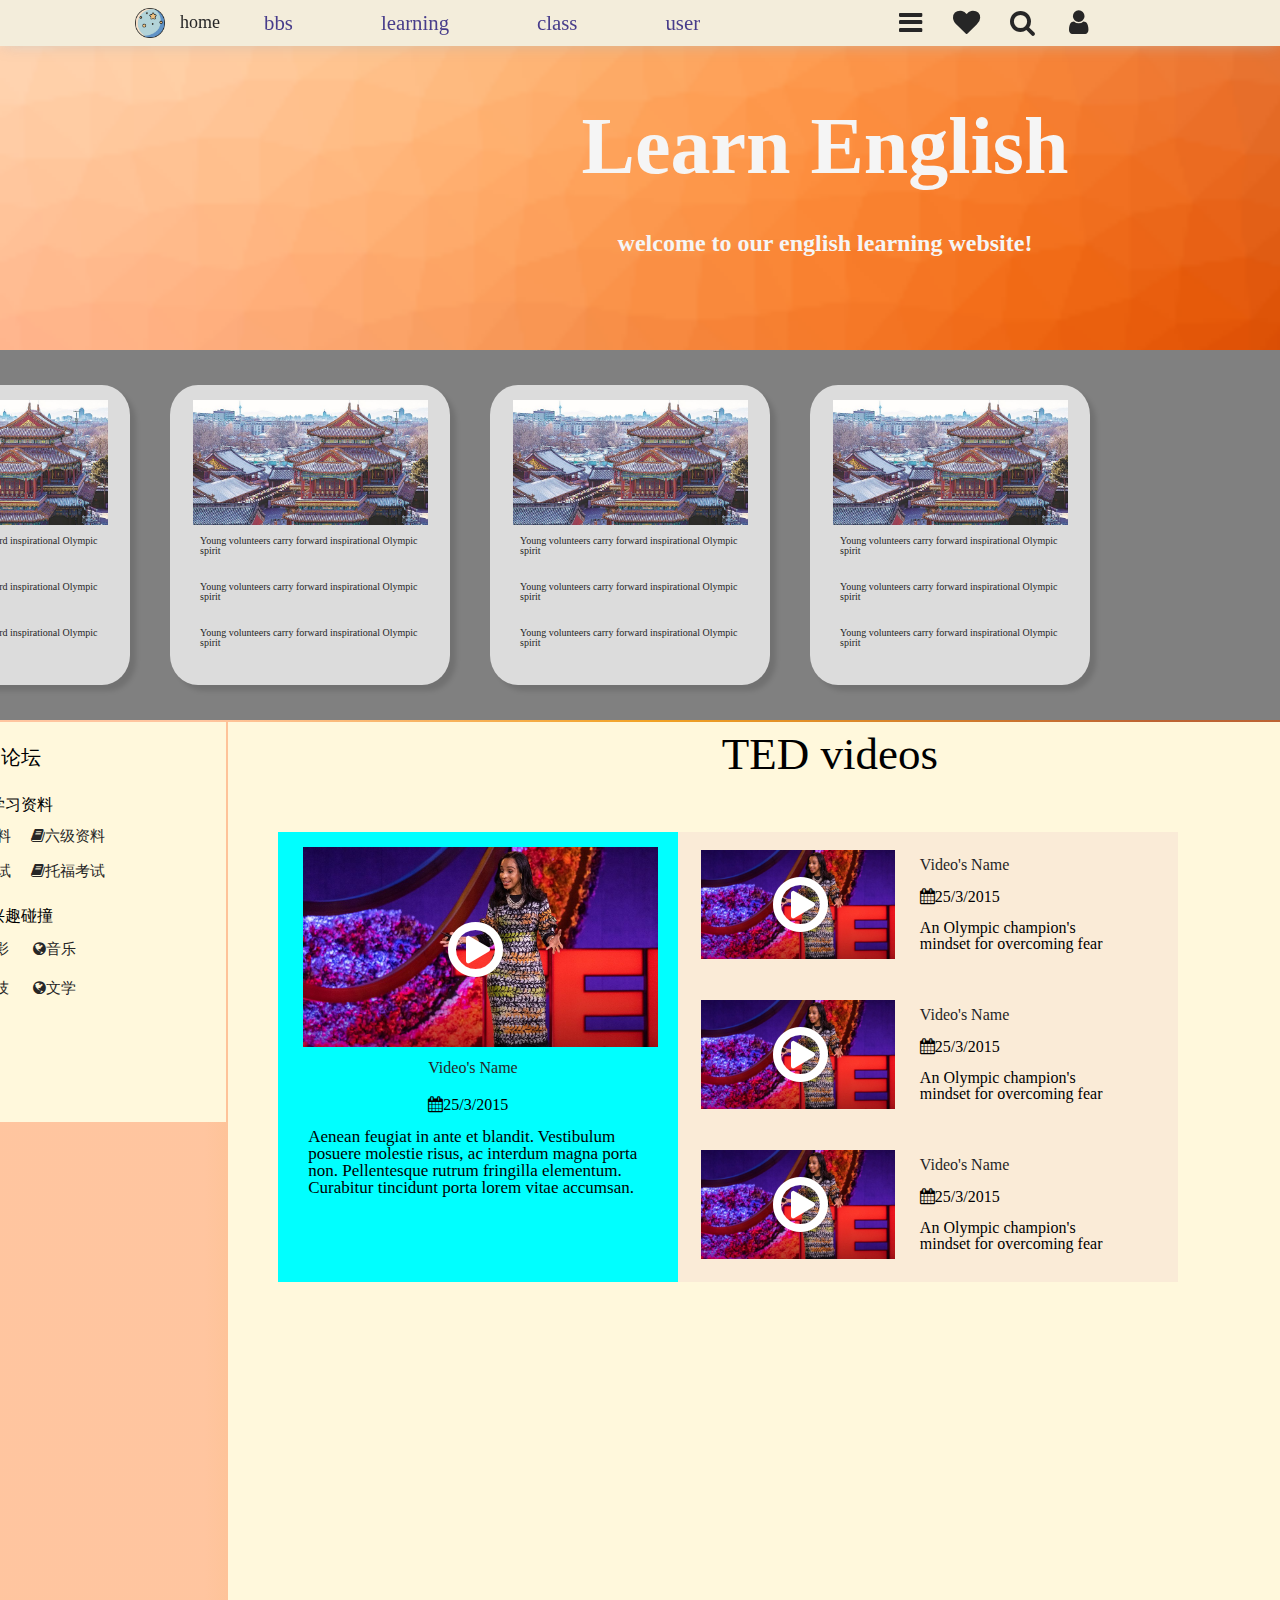
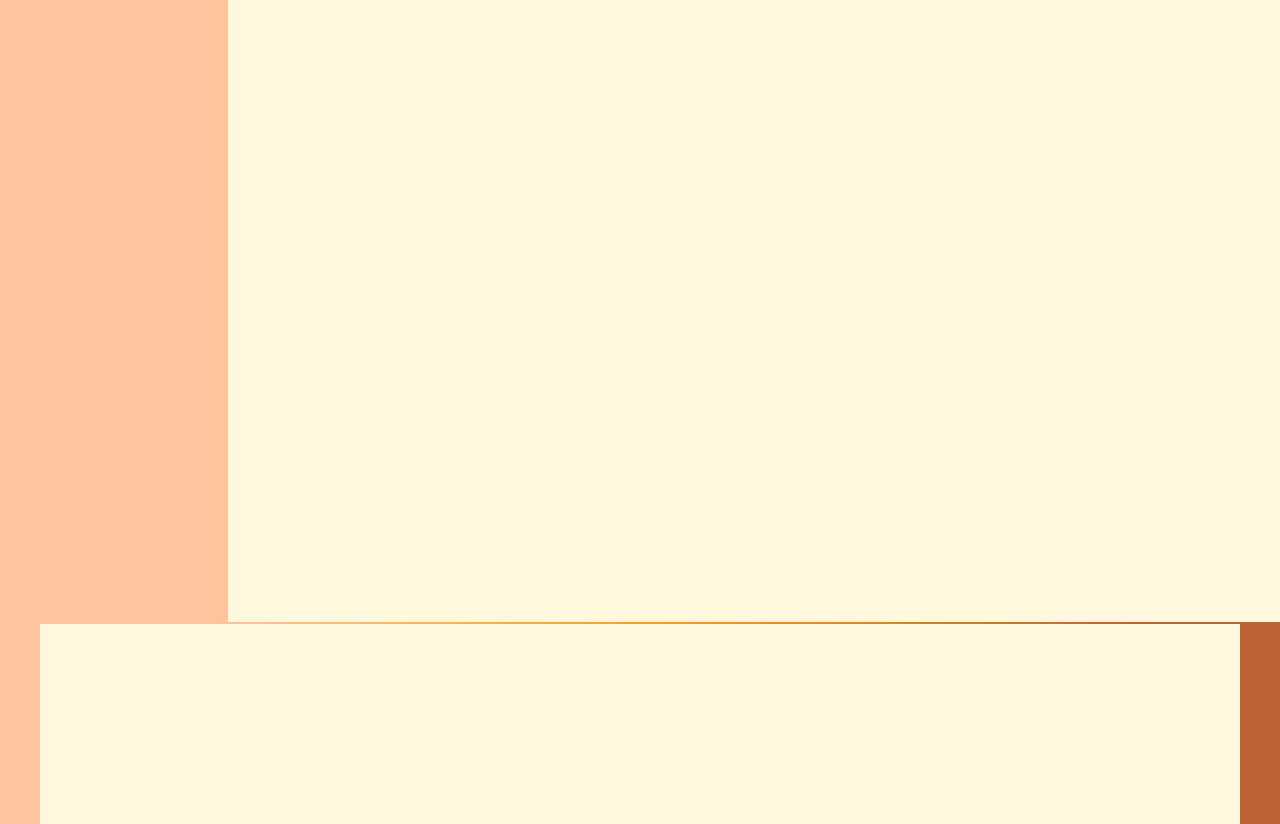
==== templates/index.html @ 315d1d5c "5.22 update" ====
<!DOCTYPE html>
<html lang="en">
<head>
    <meta charset="UTF-8">
    <meta http-equiv="X-UA-Compatible" content="IE=edge">
    <meta name="viewport" content="width=device-width, initial-scale=1.0">
    <link rel="stylesheet" href="css/reset.css">
    <link rel="stylesheet" href="css/font-awesome.css">
    <title>英语学习平台</title>
    <script>

        

    </script>
    <style>
        body{
            background: rgb(255,189,146);
background: linear-gradient(90deg, rgba(255,189,146,0.88) 16%, rgba(239,147,0,0.8580474426098564) 51%, rgba(177,72,16,0.85) 90%);
        }
        :root{
            --orange:rgb(100,100,100)

        }

        * {
            box-sizing: border-box;
            margin: 0;
            padding: 0;
            }
        
            a {
            color: #262626;
            text-decoration: none;
            }

            ul {
            list-style: none;
            }


        /* Nav */
            .main-nav {
            position:fixed;
            top:0; left:0; right:0;
            display: flex;
            align-items: center;
            justify-content: space-between;
            height: 46px;
            padding: 20px 150px 20px 120px;
            z-index:1000;
            font-size: 18px;
            align-content: center;
            background-color:rgb(243, 237, 219);
            -webkit-box-shadow: 0px -1px 17px -2px rgba(189,189,189,0.82);
            -moz-box-shadow: 0px -1px 17px -2px rgba(189,189,189,0.82);
            box-shadow: 0px -1px 17px -2px rgba(189,189,189,0.82);

            }



            .main-nav .logo {
            width: 60px;
            padding:10px;
            color:blue;
            }

            
             .logo i{
                 width:10px;
                color:green;
            }

            .main-nav ul {
            display: flex;
            }

            .main-nav ul li {
            padding: 0 20px;
            }

            .main-nav ul li a {
                padding-bottom: 2px;
                font-size:1.3rem;
                border-radius:.5rem;
                padding:.5rem 1.5rem;
                color:darkslateblue;
            }

            .main-nav ul li a:hover {
                border-bottom: 2px solid lightgrey;
                color:#fff;
                background:darkorange;
            }

            .main-nav ul.main-menu {
            flex: 1;
            margin-left: 20px;
            width:800px;
            margin:0px auto;
            }

            .main-nav .icons{
                display:flex;
                font-size:1.7rem;
                border-radius:0.5rem;
                padding:.5rem 1rem;
            }



            .main-nav .icons a{
                cursor:pointer;
                line-height:2.5rem;
                text-align:center;
                margin-right:1rem;
                width:2.5rem;
                font-size:1.7rem;
                border-radius: 30%;

            }

            .main-nav .icons a:hover{
                background-color: lightgray;
            }


            .bg {
            background: url('images/pic3.png');
            color:white;
            background-size: cover;
            background-position: center;
            height:400px;
            width: 1400px;
            }

            .bg {
                display: grid;
                grid-gap: 20px;
                grid-template-areas:
                    'showcase showcase top-box-a'
                    'showcase showcase top-box-b';
                }

                /* Showcase */
            .bg1 {
                grid-area: showcase;
                height: 350px;
                width: 1650px;
                background: url('images/pic3.png');
                background-size: cover;
                background-position: center;
                padding: 60px 20px 20px 20px;
                display: flex;
                flex-direction: column;
                align-items: start;
                justify-content: center;
                text-align: center;
                align-items: center;
                margin:0px auto;
                font-weight:550;
                }

            .bg1 h1{

                font-size: 5rem;
                margin-bottom: 0;
                color: whitesmoke;
            }

            .bg1 p {
                color:azure;
                font-size: 1.5rem;
                margin-top: 15px;
                color:whitesmoke;
                padding:30px;
                }

            .videos{
                display:grid;
                width:900px;
                height:400px;
                grid-template-columns: 1fr 1fr;
                grid-template-rows:1fr 1fr;

                gap:10px;
                align-items:center;
                justify-items:center;
            }

            
            .layout{
                height:1500px;
                width:1200px;
                margin:0px auto;
                display:grid;
                grid-template-areas:"header header header""sidebar content content""footer footer footer";
                align-items:start;
                justify-items: center;
                justify-content: center;
                grid-template-columns:1fr 2fr 1fr;
                grid-template-rows: 1fr 2fr 1fr;
                gap:2px;
            }

            header{
                height:370px;
                width:1650px;
                grid-area:header;
                border:10px;
                border-color: black;
                background-color: gray;

            }

            main{
                height:1500px;
                width:1237px;
                grid-area:content;
                border:3px;
                background-color: cornsilk;
                border-color: cornsilk;
            }

            aside{
                height:400px;
                width:411px;
                grid-area:sidebar;
                border:3px;
                background-color: cornsilk;

            }

            footer{
                height:200px;
                width:1200px;
                grid-area:footer;
                border:3px;
                background-color: cornsilk;
                border-color: black;
            }

            .icon{
                font-family: FontAwesome;
            }


            .cards{
            display:flex;
            padding:15px;
        
        }
        
        .card{
            background-color: gainsboro;
            width:280px;
            height:300px;
            display:flex;   
            flex-direction:column;
            margin:20px;
            -webkit-box-shadow: 6px 6px 5px 0px rgba(0,0,0,0.12);
            -moz-box-shadow: 6px 6px 5px 0px rgba(0,0,0,0.12);
            box-shadow: 6px 6px 5px 0px rgba(0,0,0,0.12);
            border-radius: 10%;
        }


        .card a img {
            height:125px;
            position:absolute;
            clip:rect(0px 235px 200px 00px);

        }

        .card-pic{
            width:245px;
            height:135px;
            margin:0px auto;
            padding:15px 10px 3px 5px;
        }

        .title{
            width:240px;
            margin:0px auto;
            padding:16px 10px 10px 10px;
            font-size: 10px;
        }

        .title a:hover{
            /* border-bottom: 1px solid gray; */
            color:rgb(16, 128, 240);
            font-size:12px;
            font-weight:550;
        }

        /* 论坛区css */

        .aside{
            display:flex;
            flex-direction: column;
            align-items: start;
            justify-content: center;
            text-align: center;
            align-items: center;
        }

        .forum{
            font-size: 20px;
            margin-bottom: 25px;
            margin-top: 25px;
        }

        .study,.fun{
            display:grid;
            align-items:start;
            justify-items: center;
            grid-template-columns:1fr 1fr;
            grid-template-rows: 1fr 1fr;
            margin-bottom:15px;

        }
        .study-title,.fun-title{
            margin:5px;
        }

        .study a{
            margin:10px;
            font-size: 15px;
        }
        .fun a{
            margin:12px;
            font-size: 15px;
        }


        /* 视频区css */
        .videos{
            display:grid;
            grid-template-columns:380px 380px;
            grid-template-rows:260px 200px;
            padding:50px 50px;
            justify-items: center;
            justify-content: center;
            align-items: start;
            }

            .video{
            width:450px;
            height:250px;
            }



            .video-list{
            display:flex;
            margin:0px margin;
            padding:50px;
        }

        .video-big{
            position:relative;
            width:400px;
            height:450px;
            background-color: aqua;
        }

        .video-big img{
            margin:15px 25px 5px 25px;
            width:355px;
        }

        .video-big a i{
            position:absolute;
            top: 85px;
            left:170px;

        }

        .video-big .more{
            padding:0px 30px 10px 30px;
            font-size: 17px;
        }

        .video-big .vid-name,.info{
            padding:5px 20px 15px 150px;
        }

        .video-big:hover img {
                -webkit-transform:scale(1.05); /* Safari and Chrome */
                -moz-transform:scale(1.05); /* Firefox */
                -ms-transform:scale(1.05); /* IE 9 */
                -o-transform:scale(1.05); /* Opera */
                transform:scale(1.05);
            }

        .video-small{
            display:flex;
        }

        .video-small{
            position:relative;
            display:flex;
            width:500px;
            height:150px ;
            background-color: antiquewhite;
        }
        .video-small img{
            height:125px;
            margin:10px;
            padding:8px 5px 8px 13px;
        }

        .video-small:hover img {
                -webkit-transform:scale(1.05); /* Safari and Chrome */
                -moz-transform:scale(1.05); /* Firefox */
                -ms-transform:scale(1.05); /* IE 9 */
                -o-transform:scale(1.05); /* Opera */
                transform:scale(1.05);
                z-index: 100;
            }

        .video-small .more{
            width:200px;
            height:125px;
            display:flex;
            flex-direction: column;
            float:left;
            margin:10px;
            justify-content: space-evenly;

        }

        .video-small a i{
            position:absolute;
            top:40px;
            left:95px;
            color:#fff;
        }

        .video-small a i:hover{
            position:absolute;
            top:40px;
            left:95px;
            color:#fff;
            opacity: 1;
            z-index: 500;

        }

        .ted-title{
            font-size: 45px;
            width:250px;
            height:40px;
            margin:10px auto;

        }


            



    </style>
</head>
<body>
    <div class="container">
        <!-- Nav -->
        
        <nav class="main-nav">
          <img src="images/pic1.webp" alt="logo" class="logo">
          <!-- <a href class="logo"><i class="fas-fa-untensils"></i>English</a> -->
    
          <ul class="main-menu">
            <a href="#home" class="active">home</a>
            <li><a href="#">bbs</a></li>
            <li><a href="#">learning</a></li>
            <li><a href="#">class</a></li>
            <li><a href="#">user</a></li>
          </ul>
    
          <div class="icons">
              <a href="#" class="fa fa-bars" id="menu-bars"></a>
              <a href="#" class="fa fa-heart" id="heart"></a>
              <a href="#" class="fa fa-search" id="search-icon"></a>
              <a href="#" class="fa fa-user"></a>
          </div>
        </nav>

        <div class="bg1">
            <h1>Learn English</h1>
            <p>welcome to our english learning website!</p>
        </div>


        
        <div class="layout">
            <header>
                <div class="header">
                    <div class="article-cards">
                        <div class="cards">

                            <div class="card">
                                <a href="#"  class="card-pic">
                                    <img width=250px src="images/article7.jpg" alt="文章1" class="article">
                                </a>
                                <li class="title">
                                    <a href="#">Young volunteers carry forward inspirational Olympic spirit</a>
                                </li>
                                <li class="title">
                                    <a href="#">Young volunteers carry forward inspirational Olympic spirit</a>
                                </li>
                                <li class="title">
                                    <a href="#">Young volunteers carry forward inspirational Olympic spirit</a>
                                </li>
                         
                            </div>
                            <div class="card">
                                <a href="#"  class="card-pic">
                                    <img width=250px src="images/article7.jpg" alt="文章1" class="article">
                                </a>
                                <li class="title">
                                    <a href="#">Young volunteers carry forward inspirational Olympic spirit</a>
                                </li>
                                <li class="title">
                                    <a href="#">Young volunteers carry forward inspirational Olympic spirit</a>
                                </li>
                                <li class="title">
                                    <a href="#">Young volunteers carry forward inspirational Olympic spirit</a>
                                </li>
                         
                            </div>
                            <div class="card">
                                <a href="#"  class="card-pic">
                                    <img width=250px src="images/article7.jpg" alt="文章1" class="article">
                                </a>
                                <li class="title">
                                    <a href="#">Young volunteers carry forward inspirational Olympic spirit</a>
                                </li>
                                <li class="title">
                                    <a href="#">Young volunteers carry forward inspirational Olympic spirit</a>
                                </li>
                                <li class="title">
                                    <a href="#">Young volunteers carry forward inspirational Olympic spirit</a>
                                </li>
                         
                            </div>
                            <div class="card">
                                <a href="#"  class="card-pic">
                                    <img width=250px src="images/article7.jpg" alt="文章1" class="article">
                                </a>
                                <li class="title">
                                    <a href="#">Young volunteers carry forward inspirational Olympic spirit</a>
                                </li>
                                <li class="title">
                                    <a href="#">Young volunteers carry forward inspirational Olympic spirit</a>
                                </li>
                                <li class="title">
                                    <a href="#">Young volunteers carry forward inspirational Olympic spirit</a>
                                </li>
                         
                            </div>
                </div>
            </header>
            <aside>
                <div class="aside">
                    <h1 class="forum">论坛</h1>
                    <div class="study-title">学习资料</div>
                    <div class="study">
                        <a href="#" class="fa fa-book">四级资料</a>
                        <a href="#" class="fa fa-book">六级资料</a>
                        <a href="#" class="fa fa-book">雅思考试</a>
                        <a href="#" class="fa fa-book">托福考试</a>
                        
                    </div>
                    <div class="fun-title">兴趣碰撞</div>
                    <div class="fun">
                        <a href="#" class="fa fa-globe">电影</a>
                        <a href="#" class="fa fa-globe">音乐</a>
                        <a href="#" class="fa fa-globe">科技</a>
                        <a href="#" class="fa fa-globe">文学</a>

                    </div>
                

                </div>
            </aside>
            <main>
                <div class="main">

                    <div class="video-cards">
                        <div class="ted-title">TED videos</div>
                        <div class="video-list">
                            <div class="video-big">
                                <a href="#">
                                    <i class="fa fa-play-circle-o fa-4x" style="color: #fff"></i>
                                    <img src="images/ted3.jpg" />
                                </a>
                                <h3 class="vid-name"><a href="#">Video's Name</a></h3>
                                <div class="info">
                                    <span><i class="fa fa-calendar"></i>25/3/2015</span> 
                                </div>
                                <p class="more">Aenean feugiat in ante et blandit. Vestibulum posuere molestie risus, ac interdum magna porta non. Pellentesque rutrum fringilla elementum. Curabitur tincidunt porta lorem vitae accumsan.</p>
                            </div>
                            <div class="videos-small">
                                <div class="video-small">
                                    <a href="#">
                                        <i class="fa fa-play-circle-o fa-4x" style="color: rgb(255, 255, 255)"></i>
                                        <img src="images/ted3.jpg" />
                                    </a>
                                    <div class="more">
                                        <h3 class="vid-name"><a href="#">Video's Name</a></h3>
                                        <span><i class="fa fa-calendar"></i>25/3/2015</span>
                                        <p>An Olympic champion's mindset for overcoming fear</p>
                                    </div>
                
                                </div>
                                <div class="video-small">
                                    <a href="#">
                                        <i class="fa fa-play-circle-o fa-4x"></i>
                                        <img src="images/ted3.jpg" />
                                    </a>
                
                                    <div class="more">
                                        <h3 class="vid-name"><a href="#">Video's Name</a></h3>
                                        <span><i class="fa fa-calendar"></i>25/3/2015</span>
                                        <p>An Olympic champion's mindset for overcoming fear</p>
                                    </div>
                
                                </div>
                                <div class="video-small">
                                    <a href="#">
                                        <i class="fa fa-play-circle-o fa-4x" style="color: #fff"></i>
                                        <img src="images/ted3.jpg" />
                                    </a>
                                    <div class="more">
                                        <h3 class="vid-name"><a href="#">Video's Name</a></h3>
                                        <span><i class="fa fa-calendar"></i>25/3/2015</span>
                                        <p>An Olympic champion's mindset for overcoming fear</p>
                                    </div>
                
                                </div>
                            </div>
                        </div>
                    </div>
                    <div class="videos">
                        <div class="video video1">
                          <iframe src="//player.bilibili.com/player.html?aid=4190492&bvid=BV13s411X7Hc&cid=6771553&page=1&as_wide=0&high_quality=1&danmaku=0" scrolling="auto" border="0"  width="80%" height="250" frameborder="0" >
                          </iframe>
                        </div>
                        <div class="video video2">
                          <iframe src="//player.bilibili.com/player.html?aid=4190492&bvid=BV13s411X7Hc&cid=6771553&page=1&as_wide=0&high_quality=1&danmaku=0" scrolling="yes" border="0"  width="80%" height="250" frameborder="0" >
                          </iframe>
                        </div>
                        <div class="video video3">
                          <iframe src="//player.bilibili.com/player.html?aid=4190492&bvid=BV13s411X7Hc&cid=6771553&page=1&as_wide=0&high_quality=1&danmaku=0" scrolling="yes" border="0"  width="80%" height="250" frameborder="0" >
                          </iframe>
                      </div>
                        <div class="video video4">
                          <iframe src="//player.bilibili.com/player.html?aid=4190492&bvid=BV13s411X7Hc&cid=6771553&page=1&as_wide=0&high_quality=1&danmaku=0" scrolling="yes" border="0"  width="80%" height="250" frameborder="0" >
                           </iframe>
                        </div>
                    </div>
                </div>
            </main>
            <footer>
                <div class="footer">

                </div>
            </footer>


        </div>

</body>
</html>
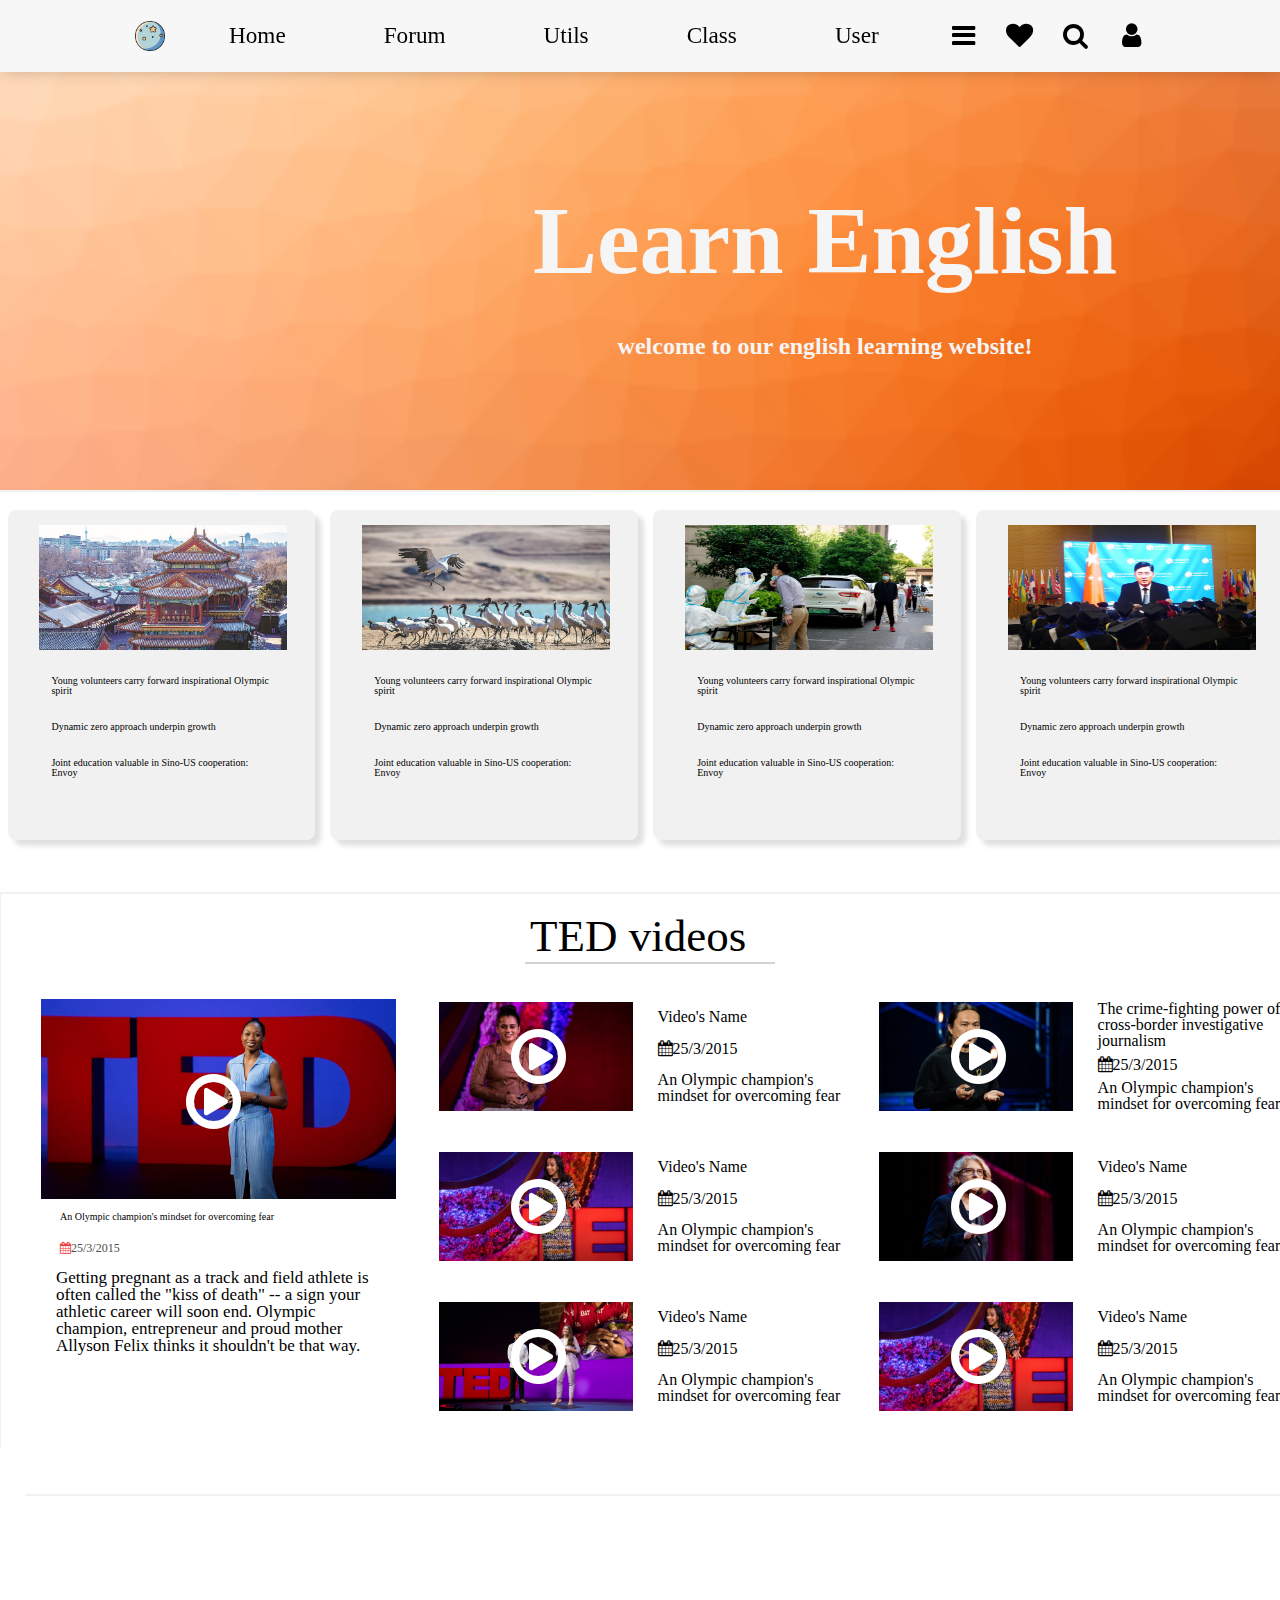
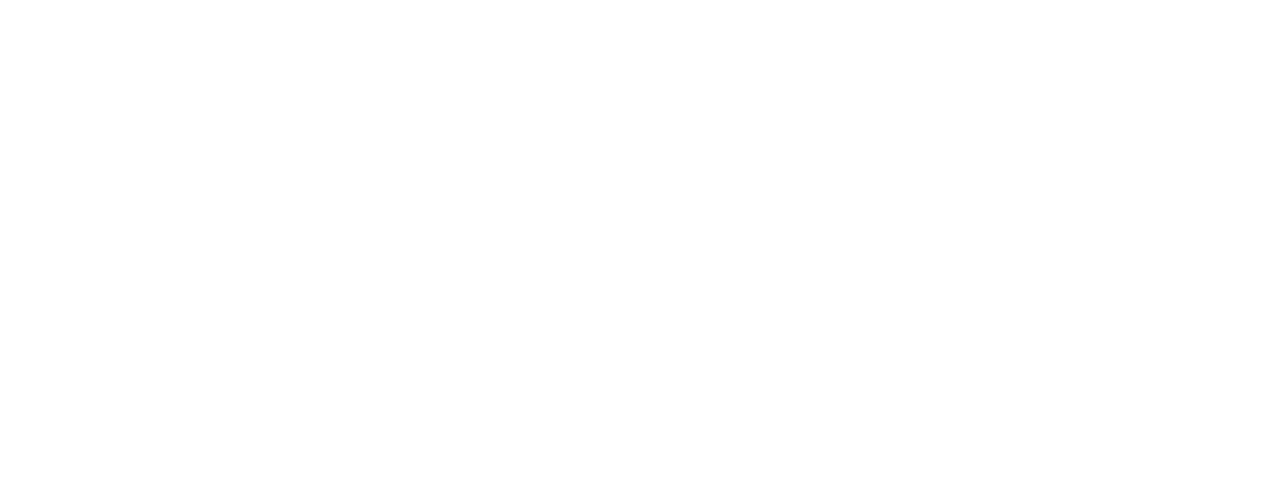
==== commit af2ff706: "new html" ====
--- a/templates/index.html
+++ b/templates/index.html
@@ -6,461 +6,11 @@
     <meta name="viewport" content="width=device-width, initial-scale=1.0">
     <link rel="stylesheet" href="css/reset.css">
     <link rel="stylesheet" href="css/font-awesome.css">
-    <title>英语学习平台</title>
-    <script>
-
-        
-
-    </script>
-    <style>
-        body{
-            background: rgb(255,189,146);
-background: linear-gradient(90deg, rgba(255,189,146,0.88) 16%, rgba(239,147,0,0.8580474426098564) 51%, rgba(177,72,16,0.85) 90%);
-        }
-        :root{
-            --orange:rgb(100,100,100)
-
-        }
-
-        * {
-            box-sizing: border-box;
-            margin: 0;
-            padding: 0;
-            }
-        
-            a {
-            color: #262626;
-            text-decoration: none;
-            }
-
-            ul {
-            list-style: none;
-            }
-
-
-        /* Nav */
-            .main-nav {
-            position:fixed;
-            top:0; left:0; right:0;
-            display: flex;
-            align-items: center;
-            justify-content: space-between;
-            height: 46px;
-            padding: 20px 150px 20px 120px;
-            z-index:1000;
-            font-size: 18px;
-            align-content: center;
-            background-color:rgb(243, 237, 219);
-            -webkit-box-shadow: 0px -1px 17px -2px rgba(189,189,189,0.82);
-            -moz-box-shadow: 0px -1px 17px -2px rgba(189,189,189,0.82);
-            box-shadow: 0px -1px 17px -2px rgba(189,189,189,0.82);
-
-            }
-
-
-
-            .main-nav .logo {
-            width: 60px;
-            padding:10px;
-            color:blue;
-            }
-
-            
-             .logo i{
-                 width:10px;
-                color:green;
-            }
-
-            .main-nav ul {
-            display: flex;
-            }
-
-            .main-nav ul li {
-            padding: 0 20px;
-            }
-
-            .main-nav ul li a {
-                padding-bottom: 2px;
-                font-size:1.3rem;
-                border-radius:.5rem;
-                padding:.5rem 1.5rem;
-                color:darkslateblue;
-            }
-
-            .main-nav ul li a:hover {
-                border-bottom: 2px solid lightgrey;
-                color:#fff;
-                background:darkorange;
-            }
-
-            .main-nav ul.main-menu {
-            flex: 1;
-            margin-left: 20px;
-            width:800px;
-            margin:0px auto;
-            }
-
-            .main-nav .icons{
-                display:flex;
-                font-size:1.7rem;
-                border-radius:0.5rem;
-                padding:.5rem 1rem;
-            }
-
-
-
-            .main-nav .icons a{
-                cursor:pointer;
-                line-height:2.5rem;
-                text-align:center;
-                margin-right:1rem;
-                width:2.5rem;
-                font-size:1.7rem;
-                border-radius: 30%;
-
-            }
-
-            .main-nav .icons a:hover{
-                background-color: lightgray;
-            }
-
-
-            .bg {
-            background: url('images/pic3.png');
-            color:white;
-            background-size: cover;
-            background-position: center;
-            height:400px;
-            width: 1400px;
-            }
-
-            .bg {
-                display: grid;
-                grid-gap: 20px;
-                grid-template-areas:
-                    'showcase showcase top-box-a'
-                    'showcase showcase top-box-b';
-                }
-
-                /* Showcase */
-            .bg1 {
-                grid-area: showcase;
-                height: 350px;
-                width: 1650px;
-                background: url('images/pic3.png');
-                background-size: cover;
-                background-position: center;
-                padding: 60px 20px 20px 20px;
-                display: flex;
-                flex-direction: column;
-                align-items: start;
-                justify-content: center;
-                text-align: center;
-                align-items: center;
-                margin:0px auto;
-                font-weight:550;
-                }
-
-            .bg1 h1{
-
-                font-size: 5rem;
-                margin-bottom: 0;
-                color: whitesmoke;
-            }
-
-            .bg1 p {
-                color:azure;
-                font-size: 1.5rem;
-                margin-top: 15px;
-                color:whitesmoke;
-                padding:30px;
-                }
-
-            .videos{
-                display:grid;
-                width:900px;
-                height:400px;
-                grid-template-columns: 1fr 1fr;
-                grid-template-rows:1fr 1fr;
-
-                gap:10px;
-                align-items:center;
-                justify-items:center;
-            }
-
-            
-            .layout{
-                height:1500px;
-                width:1200px;
-                margin:0px auto;
-                display:grid;
-                grid-template-areas:"header header header""sidebar content content""footer footer footer";
-                align-items:start;
-                justify-items: center;
-                justify-content: center;
-                grid-template-columns:1fr 2fr 1fr;
-                grid-template-rows: 1fr 2fr 1fr;
-                gap:2px;
-            }
-
-            header{
-                height:370px;
-                width:1650px;
-                grid-area:header;
-                border:10px;
-                border-color: black;
-                background-color: gray;
-
-            }
-
-            main{
-                height:1500px;
-                width:1237px;
-                grid-area:content;
-                border:3px;
-                background-color: cornsilk;
-                border-color: cornsilk;
-            }
-
-            aside{
-                height:400px;
-                width:411px;
-                grid-area:sidebar;
-                border:3px;
-                background-color: cornsilk;
-
-            }
-
-            footer{
-                height:200px;
-                width:1200px;
-                grid-area:footer;
-                border:3px;
-                background-color: cornsilk;
-                border-color: black;
-            }
-
-            .icon{
-                font-family: FontAwesome;
-            }
-
-
-            .cards{
-            display:flex;
-            padding:15px;
-        
-        }
-        
-        .card{
-            background-color: gainsboro;
-            width:280px;
-            height:300px;
-            display:flex;   
-            flex-direction:column;
-            margin:20px;
-            -webkit-box-shadow: 6px 6px 5px 0px rgba(0,0,0,0.12);
-            -moz-box-shadow: 6px 6px 5px 0px rgba(0,0,0,0.12);
-            box-shadow: 6px 6px 5px 0px rgba(0,0,0,0.12);
-            border-radius: 10%;
-        }
-
-
-        .card a img {
-            height:125px;
-            position:absolute;
-            clip:rect(0px 235px 200px 00px);
-
-        }
-
-        .card-pic{
-            width:245px;
-            height:135px;
-            margin:0px auto;
-            padding:15px 10px 3px 5px;
-        }
-
-        .title{
-            width:240px;
-            margin:0px auto;
-            padding:16px 10px 10px 10px;
-            font-size: 10px;
-        }
-
-        .title a:hover{
-            /* border-bottom: 1px solid gray; */
-            color:rgb(16, 128, 240);
-            font-size:12px;
-            font-weight:550;
-        }
-
-        /* 论坛区css */
-
-        .aside{
-            display:flex;
-            flex-direction: column;
-            align-items: start;
-            justify-content: center;
-            text-align: center;
-            align-items: center;
-        }
-
-        .forum{
-            font-size: 20px;
-            margin-bottom: 25px;
-            margin-top: 25px;
-        }
-
-        .study,.fun{
-            display:grid;
-            align-items:start;
-            justify-items: center;
-            grid-template-columns:1fr 1fr;
-            grid-template-rows: 1fr 1fr;
-            margin-bottom:15px;
-
-        }
-        .study-title,.fun-title{
-            margin:5px;
-        }
-
-        .study a{
-            margin:10px;
-            font-size: 15px;
-        }
-        .fun a{
-            margin:12px;
-            font-size: 15px;
-        }
-
-
-        /* 视频区css */
-        .videos{
-            display:grid;
-            grid-template-columns:380px 380px;
-            grid-template-rows:260px 200px;
-            padding:50px 50px;
-            justify-items: center;
-            justify-content: center;
-            align-items: start;
-            }
-
-            .video{
-            width:450px;
-            height:250px;
-            }
-
-
-
-            .video-list{
-            display:flex;
-            margin:0px margin;
-            padding:50px;
-        }
-
-        .video-big{
-            position:relative;
-            width:400px;
-            height:450px;
-            background-color: aqua;
-        }
-
-        .video-big img{
-            margin:15px 25px 5px 25px;
-            width:355px;
-        }
-
-        .video-big a i{
-            position:absolute;
-            top: 85px;
-            left:170px;
-
-        }
-
-        .video-big .more{
-            padding:0px 30px 10px 30px;
-            font-size: 17px;
-        }
-
-        .video-big .vid-name,.info{
-            padding:5px 20px 15px 150px;
-        }
-
-        .video-big:hover img {
-                -webkit-transform:scale(1.05); /* Safari and Chrome */
-                -moz-transform:scale(1.05); /* Firefox */
-                -ms-transform:scale(1.05); /* IE 9 */
-                -o-transform:scale(1.05); /* Opera */
-                transform:scale(1.05);
-            }
-
-        .video-small{
-            display:flex;
-        }
-
-        .video-small{
-            position:relative;
-            display:flex;
-            width:500px;
-            height:150px ;
-            background-color: antiquewhite;
-        }
-        .video-small img{
-            height:125px;
-            margin:10px;
-            padding:8px 5px 8px 13px;
-        }
-
-        .video-small:hover img {
-                -webkit-transform:scale(1.05); /* Safari and Chrome */
-                -moz-transform:scale(1.05); /* Firefox */
-                -ms-transform:scale(1.05); /* IE 9 */
-                -o-transform:scale(1.05); /* Opera */
-                transform:scale(1.05);
-                z-index: 100;
-            }
-
-        .video-small .more{
-            width:200px;
-            height:125px;
-            display:flex;
-            flex-direction: column;
-            float:left;
-            margin:10px;
-            justify-content: space-evenly;
-
-        }
-
-        .video-small a i{
-            position:absolute;
-            top:40px;
-            left:95px;
-            color:#fff;
-        }
-
-        .video-small a i:hover{
-            position:absolute;
-            top:40px;
-            left:95px;
-            color:#fff;
-            opacity: 1;
-            z-index: 500;
-
-        }
-
-        .ted-title{
-            font-size: 45px;
-            width:250px;
-            height:40px;
-            margin:10px auto;
-
-        }
-
-
-            
-
-
-
-    </style>
+    <script type="text/javascript" src="http://code.jquery.com/jquery-1.10.0.min.js"></script>
+    <link rel="stylesheet" href="css/mutual.css">
+    <title>index</title>
+
+
 </head>
 <body>
     <div class="container">
@@ -471,11 +21,12 @@
           <!-- <a href class="logo"><i class="fas-fa-untensils"></i>English</a> -->
     
           <ul class="main-menu">
-            <a href="#home" class="active">home</a>
-            <li><a href="#">bbs</a></li>
-            <li><a href="#">learning</a></li>
-            <li><a href="#">class</a></li>
-            <li><a href="#">user</a></li>
+              <!-- <a href="#home" class="active">home</a> -->
+              <li><a href="index.html">Home</a></li>
+              <li><a href="#">Forum</a></li>
+              <li><a href="translate.html">Utils</a></li>
+              <li><a href="class.html">Class</a></li>
+              <li><a href="user.html">User</a></li>
           </ul>
     
           <div class="icons">
@@ -498,7 +49,6 @@
                 <div class="header">
                     <div class="article-cards">
                         <div class="cards">
-
                             <div class="card">
                                 <a href="#"  class="card-pic">
                                     <img width=250px src="images/article7.jpg" alt="文章1" class="article">
@@ -507,82 +57,119 @@
                                     <a href="#">Young volunteers carry forward inspirational Olympic spirit</a>
                                 </li>
                                 <li class="title">
-                                    <a href="#">Young volunteers carry forward inspirational Olympic spirit</a>
-                                </li>
-                                <li class="title">
-                                    <a href="#">Young volunteers carry forward inspirational Olympic spirit</a>
-                                </li>
-                         
-                            </div>
-                            <div class="card">
-                                <a href="#"  class="card-pic">
-                                    <img width=250px src="images/article7.jpg" alt="文章1" class="article">
-                                </a>
-                                <li class="title">
-                                    <a href="#">Young volunteers carry forward inspirational Olympic spirit</a>
-                                </li>
-                                <li class="title">
-                                    <a href="#">Young volunteers carry forward inspirational Olympic spirit</a>
-                                </li>
-                                <li class="title">
-                                    <a href="#">Young volunteers carry forward inspirational Olympic spirit</a>
-                                </li>
-                         
-                            </div>
-                            <div class="card">
-                                <a href="#"  class="card-pic">
-                                    <img width=250px src="images/article7.jpg" alt="文章1" class="article">
-                                </a>
-                                <li class="title">
-                                    <a href="#">Young volunteers carry forward inspirational Olympic spirit</a>
-                                </li>
-                                <li class="title">
-                                    <a href="#">Young volunteers carry forward inspirational Olympic spirit</a>
-                                </li>
-                                <li class="title">
-                                    <a href="#">Young volunteers carry forward inspirational Olympic spirit</a>
-                                </li>
-                         
-                            </div>
-                            <div class="card">
-                                <a href="#"  class="card-pic">
-                                    <img width=250px src="images/article7.jpg" alt="文章1" class="article">
-                                </a>
-                                <li class="title">
-                                    <a href="#">Young volunteers carry forward inspirational Olympic spirit</a>
-                                </li>
-                                <li class="title">
-                                    <a href="#">Young volunteers carry forward inspirational Olympic spirit</a>
-                                </li>
-                                <li class="title">
-                                    <a href="#">Young volunteers carry forward inspirational Olympic spirit</a>
-                                </li>
-                         
-                            </div>
+                                    <a href="#">Dynamic zero approach underpin growth</a>
+                                </li>
+                                <li class="title">
+                                    <a href="#">Joint education valuable in Sino-US cooperation: Envoy</a>
+                                </li>
+                         
+                            </div>
+                            <div class="card">
+                                <a href="#"  class="card-pic">
+                                    <img width=250px src="images/chinadaily1.jpg" alt="文章1" class="article">
+                                </a>
+                                <li class="title">
+                                    <a href="#">Young volunteers carry forward inspirational Olympic spirit</a>
+                                </li>
+                                <li class="title">
+                                    <a href="#">Dynamic zero approach underpin growth</a>
+                                </li>
+                                <li class="title">
+                                    <a href="#">Joint education valuable in Sino-US cooperation: Envoy</a>
+                                </li>
+                         
+                            </div>
+                            <div class="card">
+                                <a href="#"  class="card-pic">
+                                    <img width=250px src="images/chinadaily2.jpg" alt="文章1" class="article">
+                                </a>
+                                <li class="title">
+                                    <a href="#">Young volunteers carry forward inspirational Olympic spirit</a>
+                                </li>
+                                <li class="title">
+                                    <a href="#">Dynamic zero approach underpin growth</a>
+                                </li>
+                                <li class="title">
+                                    <a href="#">Joint education valuable in Sino-US cooperation: Envoy</a>
+                                </li>
+                         
+                            </div>
+                            <div class="card">
+                                <a href="#"  class="card-pic">
+                                    <img width=250px src="images/chinadaily3.png" alt="文章1" class="article">
+                                </a>
+                                <li class="title">
+                                    <a href="#">Young volunteers carry forward inspirational Olympic spirit</a>
+                                </li>
+                                <li class="title">
+                                    <a href="#">Dynamic zero approach underpin growth</a>
+                                </li>
+                                <li class="title">
+                                    <a href="#">Joint education valuable in Sino-US cooperation: Envoy</a>
+                                </li>
+                         
+                            </div>
+
+                            <div class="login-page">
+                                <div class="form">
+                                  <form class="register-form">
+                                    <input type="text" placeholder="name"/>
+                                    <input type="password" placeholder="password"/>
+                                    <input type="text" placeholder="grade"/>
+                                    <input type="text" placeholder="class"/>
+                                    <button>create</button>
+                                    <p class="message">Already registered? <a href="#">Sign In</a></p>
+                                  </form>
+                                  <form class="login-form">
+                                    <input type="text" placeholder="username"/>
+                                    <input type="password" placeholder="password"/>
+                                    <button>login</button>
+                                    <p class="message">Not registered? <a href="#">Create an account</a></p>
+                                  </form>
+                                </div>
+                              </div>
                 </div>
             </header>
             <aside>
                 <div class="aside">
-                    <h1 class="forum">论坛</h1>
-                    <div class="study-title">学习资料</div>
-                    <div class="study">
-                        <a href="#" class="fa fa-book">四级资料</a>
-                        <a href="#" class="fa fa-book">六级资料</a>
-                        <a href="#" class="fa fa-book">雅思考试</a>
-                        <a href="#" class="fa fa-book">托福考试</a>
-                        
+                    <div id="sideline-aside">
+                        <h1 class="forum">论坛</h1>
+                        <div class="study-title">学习资料</div>
+                        <div class="study">
+                            <a href="#" class="fa fa-book">四级资料</a>
+                            <a href="#" class="fa fa-book">六级资料</a>
+                            <a href="#" class="fa fa-book">雅思考试</a>
+                            <a href="#" class="fa fa-book">托福考试</a>
+                            
+                        </div>
+                        <div class="fun-title">兴趣碰撞</div>
+                        <div class="fun">
+                            <a href="#" class="fa fa-globe">电影</a>
+                            <a href="#" class="fa fa-globe">音乐</a>
+                            <a href="#" class="fa fa-globe">科技</a>
+                            <a href="#" class="fa fa-globe">文学</a>
+
+                        </div>
                     </div>
-                    <div class="fun-title">兴趣碰撞</div>
-                    <div class="fun">
-                        <a href="#" class="fa fa-globe">电影</a>
-                        <a href="#" class="fa fa-globe">音乐</a>
-                        <a href="#" class="fa fa-globe">科技</a>
-                        <a href="#" class="fa fa-globe">文学</a>
-
+                </div> 
+                <!-- <div class="login-page">
+                    <div class="form">
+                      <form class="register-form">
+                        <input type="text" placeholder="name"/>
+                        <input type="password" placeholder="password"/>
+                        <input type="text" placeholder="email address"/>
+                        <button>create</button>
+                        <p class="message">Already registered? <a href="#">Sign In</a></p>
+                      </form>
+                      <form class="login-form">
+                        <input type="text" placeholder="username"/>
+                        <input type="password" placeholder="password"/>
+                        <button>login</button>
+                        <p class="message">Not registered? <a href="#">Create an account</a></p>
+                      </form>
                     </div>
-                
-
-                </div>
+                  </div> -->
+            
             </aside>
             <main>
                 <div class="main">
@@ -593,19 +180,21 @@
                             <div class="video-big">
                                 <a href="#">
                                     <i class="fa fa-play-circle-o fa-4x" style="color: #fff"></i>
-                                    <img src="images/ted3.jpg" />
-                                </a>
-                                <h3 class="vid-name"><a href="#">Video's Name</a></h3>
+                                    <img src="images/ted6.jpg" />
+                                </a>
+                                <h3 class="vid-name"><a href="#">An Olympic champion's mindset for overcoming fear</a></h3>
                                 <div class="info">
                                     <span><i class="fa fa-calendar"></i>25/3/2015</span> 
                                 </div>
-                                <p class="more">Aenean feugiat in ante et blandit. Vestibulum posuere molestie risus, ac interdum magna porta non. Pellentesque rutrum fringilla elementum. Curabitur tincidunt porta lorem vitae accumsan.</p>
+                                <p class="more">
+                                    Getting pregnant as a track and field athlete is often called the "kiss of death" -- a sign your athletic career will soon end. Olympic champion, entrepreneur and proud mother Allyson Felix thinks it shouldn't be that way. 
+                                </p>
                             </div>
                             <div class="videos-small">
                                 <div class="video-small">
                                     <a href="#">
                                         <i class="fa fa-play-circle-o fa-4x" style="color: rgb(255, 255, 255)"></i>
-                                        <img src="images/ted3.jpg" />
+                                        <img src="images/ted2.jpg" />
                                     </a>
                                     <div class="more">
                                         <h3 class="vid-name"><a href="#">Video's Name</a></h3>
@@ -630,6 +219,45 @@
                                 <div class="video-small">
                                     <a href="#">
                                         <i class="fa fa-play-circle-o fa-4x" style="color: #fff"></i>
+                                        <img src="images/ted4.jpg" />
+                                    </a>
+                                    <div class="more">
+                                        <h3 class="vid-name"><a href="#">Video's Name</a></h3>
+                                        <span><i class="fa fa-calendar"></i>25/3/2015</span>
+                                        <p>An Olympic champion's mindset for overcoming fear</p>
+                                    </div>
+                
+                                </div>
+                            </div>
+                            <div class="videos-small">
+                                <div class="video-small">
+                                    <a href="#">
+                                        <i class="fa fa-play-circle-o fa-4x" style="color: rgb(255, 255, 255)"></i>
+                                        <img src="images/ted5.jpg" />
+                                    </a>
+                                    <div class="more">
+                                        <h3 class="vid-name"><a href="#">The crime-fighting power of cross-border investigative journalism</a></h3>
+                                        <span><i class="fa fa-calendar"></i>25/3/2015</span>
+                                        <p>An Olympic champion's mindset for overcoming fear</p>
+                                    </div>
+                
+                                </div>
+                                <div class="video-small">
+                                    <a href="#">
+                                        <i class="fa fa-play-circle-o fa-4x"></i>
+                                        <img src="images/ted1.jpg" />
+                                    </a>
+                
+                                    <div class="more">
+                                        <h3 class="vid-name"><a href="#">Video's Name</a></h3>
+                                        <span><i class="fa fa-calendar"></i>25/3/2015</span>
+                                        <p>An Olympic champion's mindset for overcoming fear</p>
+                                    </div>
+                
+                                </div>
+                                <div class="video-small">
+                                    <a href="#">
+                                        <i class="fa fa-play-circle-o fa-4x" style="color: #fff"></i>
                                         <img src="images/ted3.jpg" />
                                     </a>
                                     <div class="more">
@@ -642,24 +270,7 @@
                             </div>
                         </div>
                     </div>
-                    <div class="videos">
-                        <div class="video video1">
-                          <iframe src="//player.bilibili.com/player.html?aid=4190492&bvid=BV13s411X7Hc&cid=6771553&page=1&as_wide=0&high_quality=1&danmaku=0" scrolling="auto" border="0"  width="80%" height="250" frameborder="0" >
-                          </iframe>
-                        </div>
-                        <div class="video video2">
-                          <iframe src="//player.bilibili.com/player.html?aid=4190492&bvid=BV13s411X7Hc&cid=6771553&page=1&as_wide=0&high_quality=1&danmaku=0" scrolling="yes" border="0"  width="80%" height="250" frameborder="0" >
-                          </iframe>
-                        </div>
-                        <div class="video video3">
-                          <iframe src="//player.bilibili.com/player.html?aid=4190492&bvid=BV13s411X7Hc&cid=6771553&page=1&as_wide=0&high_quality=1&danmaku=0" scrolling="yes" border="0"  width="80%" height="250" frameborder="0" >
-                          </iframe>
-                      </div>
-                        <div class="video video4">
-                          <iframe src="//player.bilibili.com/player.html?aid=4190492&bvid=BV13s411X7Hc&cid=6771553&page=1&as_wide=0&high_quality=1&danmaku=0" scrolling="yes" border="0"  width="80%" height="250" frameborder="0" >
-                           </iframe>
-                        </div>
-                    </div>
+
                 </div>
             </main>
             <footer>
@@ -672,4 +283,10 @@
         </div>
 
 </body>
+
+    <script type="text/javascript">
+        $('.message a').click(function(){
+        $('form').animate({height: "toggle", opacity: "toggle"}, "slow");
+    });
+    </script>
 </html>--- a/templates/css/mutual.css
+++ b/templates/css/mutual.css
@@ -0,0 +1,557 @@
+body{
+    background:white;
+    /* background: rgb(255,189,146);
+    background: linear-gradient(90deg, rgba(255,189,146,0.88) 16%, rgba(239,147,0,0.8580474426098564) 51%, rgba(177,72,16,0.85) 90%); */
+}
+:root{
+    --orange:rgba(244, 147, 27, 0.865);
+    --light_gray:rgba(233, 233, 233, 0.623);
+    /* var(--light_gray) */
+
+}
+
+* {
+    box-sizing: border-box;
+    margin: 0;
+    padding: 0;
+    }
+
+    /*对所有可点击的条目设置颜色*/
+    a {
+    color: black;
+    text-decoration: none;
+    }
+
+    a:hover{
+        color:var(--orange);
+    }
+
+    ul {
+    list-style: none;
+    }
+/* 设置块的边线 */
+.header, #sideline-aside, .video-cards, .footer{
+    border-right: 1px solid var(--light_gray);
+    border-top: 2px solid var(--light_gray);
+    padding: 5px;
+}
+
+.video-cards {
+    border-left: 1px solid var(--light_gray);
+}
+
+/* Nav */
+    .main-nav {
+    position:fixed;
+    top:0; left:0; right:0;
+    display: flex;
+    align-items: center;
+    justify-content: space-between;
+    height: 72px;
+    padding: 20px 150px 20px 120px;
+    z-index:1000;
+    font-size: 18px;
+    align-content: center;
+    background-color:rgb(247, 247, 247);
+    -webkit-box-shadow: 0px -1px 17px -2px rgba(0, 0, 0, 0.224);
+    -moz-box-shadow: 0px -1px 17px -2px rgba(0, 0, 0, 0.217);
+    box-shadow: 0px -1px 17px -2px rgba(9, 9, 9, 0.269);
+
+    }
+
+
+
+    .main-nav .logo {
+    width: 60px;
+    padding:10px;
+    color:blue;
+    }
+
+    
+     .logo i{
+         width:10px;
+        color:green;
+    }
+
+    .main-nav ul {
+    display: flex;
+    justify-content: flex-start
+    }
+
+    .main-nav ul li {
+    padding: 0 25px;
+    }
+
+    .main-nav ul li a {
+        padding-bottom: 2px;
+        font-size:1.45rem;
+        border-radius:.5rem;
+        padding:.5rem 1.5rem;
+        color:black;
+    }
+
+    .main-nav ul li a:hover {
+        /* border-bottom: 2px solid lightgrey; */
+        color:var(--orange);
+    }
+
+    .main-nav ul.main-menu {
+    flex: 1;
+    margin-left: 75px;
+    width:800px;
+    margin:0px auto;
+    }
+
+    .main-nav .icons{
+        display:flex;
+        font-size:1.7rem;
+        border-radius:0.5rem;
+        padding:.5rem 1rem;
+    }
+
+
+
+    .main-nav .icons a{
+        cursor:pointer;
+        line-height:2.5rem;
+        text-align:center;
+        margin-right:1rem;
+        width:2.5rem;
+        font-size:1.7rem;
+        border-radius: 30%;
+
+    }
+
+    .main-nav .icons a:hover{
+        background-color: white;
+    }
+
+
+    .bg {
+    background: url('pic3.png');
+    color:white;
+    background-size: cover;
+    background-position: center;
+    height:400px;
+    width: 1400px;
+    }
+
+    .bg {
+        display: grid;
+        grid-gap: 20px;
+        grid-template-areas:
+            'showcase showcase top-box-a'
+            'showcase showcase top-box-b';
+        }
+
+        /* Showcase */
+    .bg1 {
+        grid-area: showcase;
+        height: 490px;
+        width: 1650px;
+        background: url('../images/pic3.png');
+        background-size: cover;
+        background-position: center;
+        padding: 110px 20px 20px 20px;
+        display: flex;
+        flex-direction: column;
+        align-items: start;
+        justify-content: center;
+        text-align: center;
+        align-items: center;
+        margin:0px auto;
+        font-weight:550;
+        }
+
+    .bg1 h1{
+
+        font-size: 6rem;
+        margin-bottom: 0;
+        color: whitesmoke;
+    }
+
+    .bg1 p {
+        color:azure;
+        font-size: 1.5rem;
+        margin-top: 15px;
+        color:whitesmoke;
+        padding:30px;
+        }
+
+
+    
+    .layout{
+        height:1500px;
+        width:1650px;
+        margin:0px auto;
+        display:grid;
+        grid-template-areas:"header header header""content content sidebar""footer footer footer";
+        align-items:start;
+        justify-items: center;
+        justify-content: center;
+        grid-template-columns:2fr 2fr 1fr;
+        grid-template-rows: 1fr 2fr 1fr;
+        gap:2px;
+    }
+    .header{
+        padding: 0px 0px 10px 0px;
+    }
+
+    header{
+        height:400px;
+        width:1650px;
+        grid-area:header;
+        border:10px;
+        border-color: black;
+        background-color: white;
+
+    }
+
+    main{
+        height:600px;
+        width:1300px;
+        grid-area:content;
+        border:3px;
+        background-color: white;
+        border-color: black;
+    }
+
+    aside{
+        height:400px;
+        width:400px;
+        grid-area:sidebar;
+        border:3px;
+        background-color: white;
+
+    }
+
+    footer{
+        height:600px;
+        width:1600px;
+        grid-area:footer;
+        border:3px;
+        background-color: white;
+        border-color: black;
+    }
+
+    
+
+    .icon{
+        font-family: FontAwesome;
+    }
+
+
+    .cards{
+    display:flex;
+    padding:10px 0px 15px 0px;
+
+}
+
+.card{
+    background-color: var(--light_gray);
+    width:310px;
+    height:330px;
+    display:flex;   
+    flex-direction:column;
+    margin:7.5px;
+    -webkit-box-shadow: 6px 6px 5px 0px rgba(0,0,0,0.12);
+    -moz-box-shadow: 6px 6px 5px 0px rgba(0,0,0,0.12);
+    box-shadow: 6px 6px 5px 0px rgba(0,0,0,0.12);
+    border-radius: 2.5%;
+}
+
+
+.card a img {
+    height:125px;
+    position:absolute;
+    clip:rect(0px 248px 200px 00px);
+
+}
+
+.card-pic{
+    width:245px;
+    height:150px;
+    margin:0px auto;
+    padding:15px 0px 5px 0px;
+}
+
+.title{
+    width:240px;
+    margin:0px auto;
+    padding:16px 10px 10px 10px;
+    font-size: 10px;
+}
+
+.title a:hover{
+    /* border-bottom: 1px solid gray; */
+    color:rgb(16, 128, 240);
+    font-size:12px;
+    font-weight:550;
+}
+
+.main{
+    width:1300px;
+    height:580px;
+    margin:0px 0px 5px 26px;
+}
+
+/* 论坛区css */
+
+.aside{
+    width: 430px;
+    height:279px;
+    display:flex;
+    flex-direction: column;
+    align-items: start;
+    justify-content: center;
+    text-align: center;
+    align-items: center;
+}
+
+.forum{
+    font-size: 20px;
+    margin-bottom: 25px;
+    margin-top: 25px;
+}
+
+.study,.fun{
+    display:grid;
+    align-items:start;
+    justify-items: center;
+    grid-template-columns:1fr 1fr;
+    grid-template-rows: 1fr 1fr;
+    margin-bottom:15px;
+
+}
+.study-title,.fun-title{
+    margin:5px;
+}
+
+.study a{
+    margin:10px;
+    font-size: 15px;
+}
+.fun a{
+    margin:12px;
+    font-size: 15px;
+}
+
+
+/* 视频区css */
+
+
+
+.video-list{
+    display:flex;
+    margin:0px margin;
+    padding:10px;
+}
+
+.video-big{
+    position:relative;
+    width:400px;
+    height:450px;
+    background-color: white;
+}
+
+.video-big img{
+    margin:15px 25px 5px 25px;
+    width:355px;
+}
+
+.video-big a i{
+    position:absolute;
+    top: 85px;
+    left:170px;
+
+}
+
+.video-big .more{
+    padding:0px 30px 10px 40px;
+    font-size: 17px;
+}
+
+.video-big .vid-name,.info{
+    padding:5px 20px 15px 44px;
+    font-size: 10px;
+}
+
+.video-big:hover img {
+        -webkit-transform:scale(1.05); /* Safari and Chrome */
+        -moz-transform:scale(1.05); /* Firefox */
+        -ms-transform:scale(1.05); /* IE 9 */
+        -o-transform:scale(1.05); /* Opera */
+        transform:scale(1.05);
+    }
+
+.video-small{
+    display:flex;
+}
+
+.video-small{
+    position:relative;
+    display:flex;
+    width:440px;
+    height:150px ;
+    background-color: white;
+}
+.video-small img{
+    height:125px;
+    margin:10px;
+    padding:8px 5px 8px 13px;
+}
+
+.video-small:hover img {
+        -webkit-transform:scale(1.05); /* Safari and Chrome */
+        -moz-transform:scale(1.05); /* Firefox */
+        -ms-transform:scale(1.05); /* IE 9 */
+        -o-transform:scale(1.05); /* Opera */
+        transform:scale(1.05);
+        z-index: 100;
+    }
+
+.video-small .more{
+    width:200px;
+    height:125px;
+    display:flex;
+    flex-direction: column;
+    float:left;
+    margin:10px;
+    justify-content: space-evenly;
+
+}
+
+.video-small a i{
+    position:absolute;
+    top:40px;
+    left:95px;
+    color:#fff;
+}
+
+.video-small a i:hover{
+    position:absolute;
+    top:40px;
+    left:95px;
+    color:#fff;
+    opacity: 1;
+    z-index: 500;
+
+}
+
+.ted-title{
+    font-size: 45px;
+    width:250px;
+    height:55px;
+    margin:10px auto;
+    padding:5px;
+    border-bottom: 2px solid lightgrey;
+
+}
+.study, .fun{
+    width:250px;
+    margin:0px auto;
+}
+
+
+#sideline-aside{
+    width:300px;
+
+}
+
+@import url(https://fonts.googleapis.com/css?family=Roboto:300);
+
+
+.login-page {
+width: 360px;
+padding: 10px 0 0 0;
+margin: auto;
+}
+.form {
+position: relative;
+z-index: 1;
+background: #FFFFFF;
+max-width: 330px;
+margin: 0 auto 100px;
+padding: 25px 40px;
+text-align: center;
+box-shadow: 0 0 20px 0 rgba(0, 0, 0, 0.2), 0 5px 5px 0 rgba(0, 0, 0, 0.24);
+}
+.form input {
+font-family: "Roboto", sans-serif;
+outline: 0;
+background: #f2f2f2;
+width: 100%;
+border: 0;
+margin: 0 0 15px;
+padding: 15px;
+box-sizing: border-box;
+font-size: 14px;
+}
+.form button {
+font-family: "Roboto", sans-serif;
+text-transform: uppercase;
+outline: 0;
+background: orange;
+width: 100%;
+border: 0;
+padding: 15px;
+color: #FFFFFF;
+font-size: 14px;
+-webkit-transition: all 0.3 ease;
+transition: all 0.3 ease;
+cursor: pointer;
+}
+.form button:hover,.form button:active,.form button:focus {
+background:rgb(219, 142, 0);
+}
+.form .message {
+margin: 15px 0 0;
+color: #b3b3b3;
+font-size: 12px;
+}
+.form .message a {
+color: orange;
+text-decoration: none;
+}
+.form .register-form {
+display: none;
+}
+/* .container {
+position: relative;
+z-index: 1;
+max-width: 300px;
+margin: 0 auto;
+} */
+.container:before, .container:after {
+content: "";
+display: block;
+clear: both;
+}
+
+.container .info h1 {
+margin: 0 0 15px;
+padding: 0;
+font-size: 36px;
+font-weight: 300;
+color: #1a1a1a;
+}
+.container .info span {
+color: #4d4d4d;
+font-size: 12px;
+}
+.container .info span a {
+color: #000000;
+text-decoration: none;
+}
+.container .info span .fa {
+color: #EF3B3A;
+}
+/* body {
+background: #76b852; 
+background: rgb(141,194,111);
+background: linear-gradient(90deg, rgba(141,194,111,1) 0%, rgba(118,184,82,1) 50%);
+font-family: "Roboto", sans-serif;
+-webkit-font-smoothing: antialiased;
+-moz-osx-font-smoothing: grayscale;      
+} */
+
